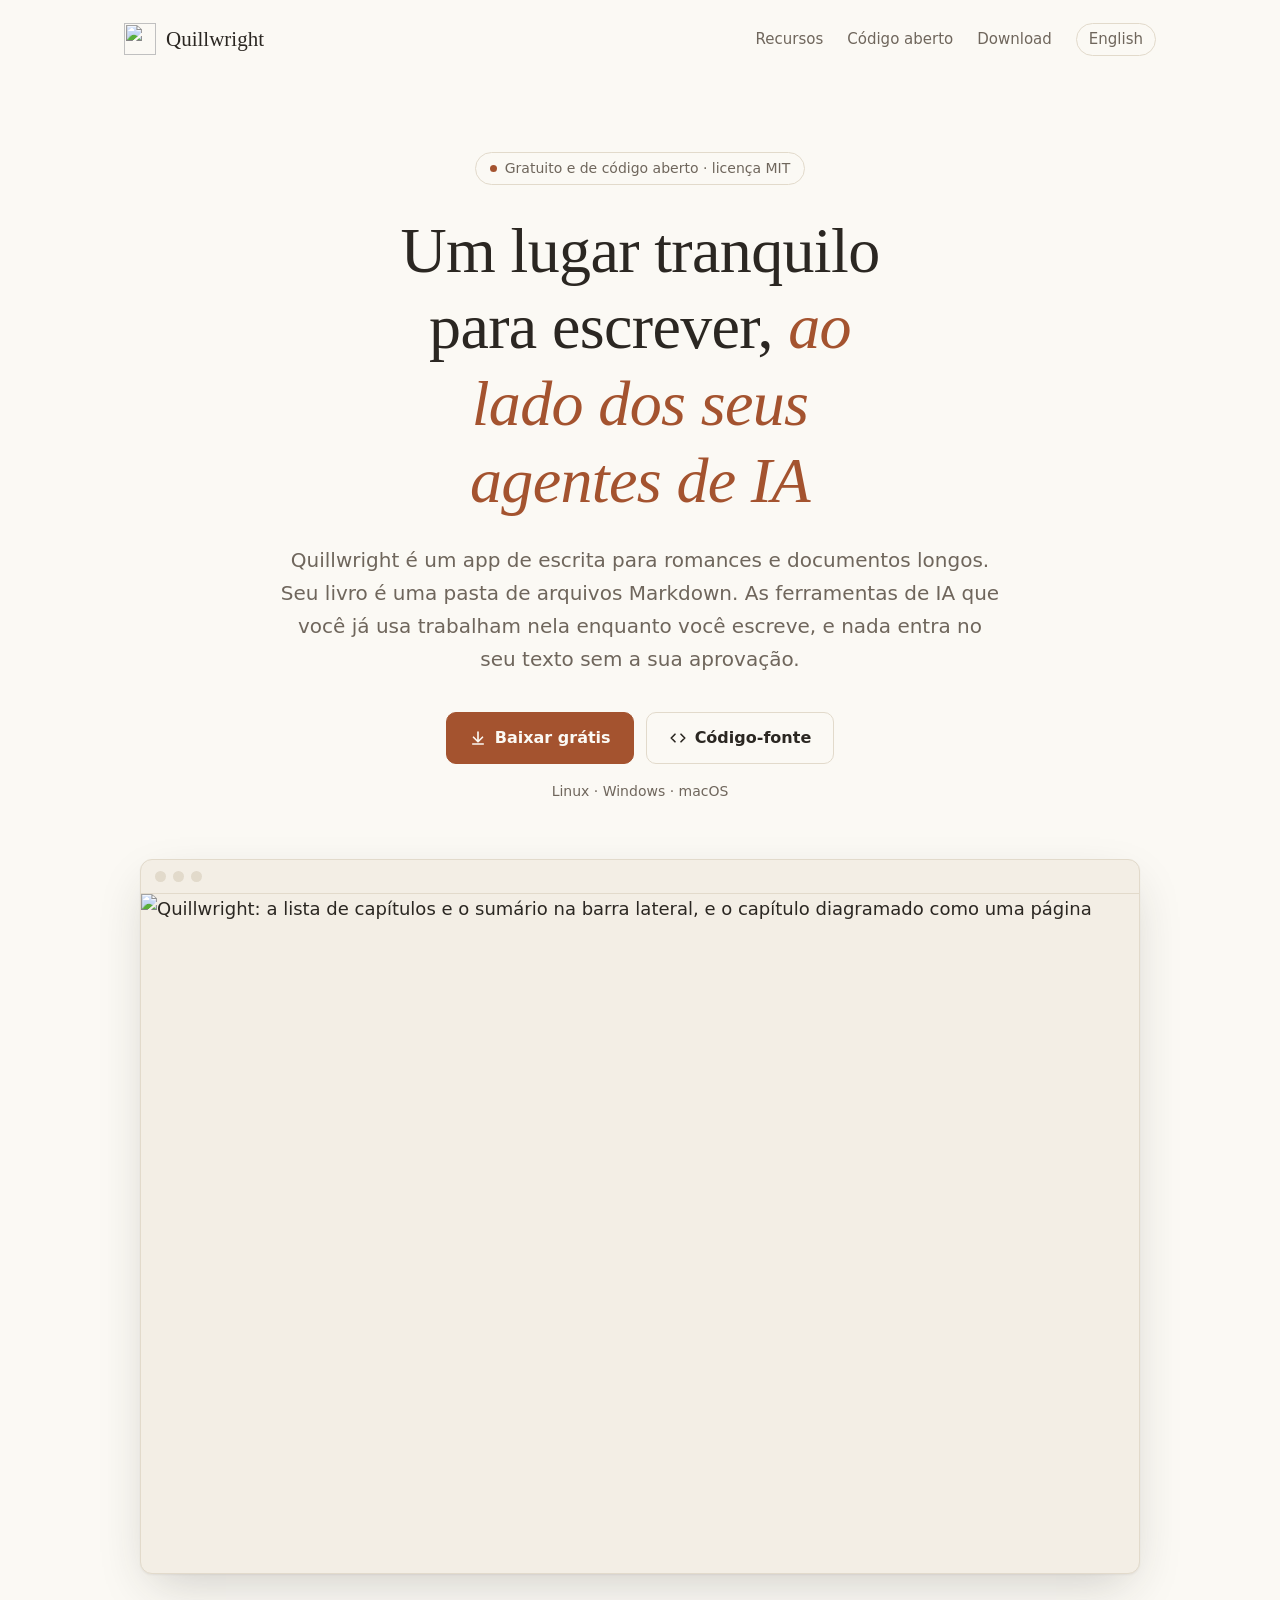
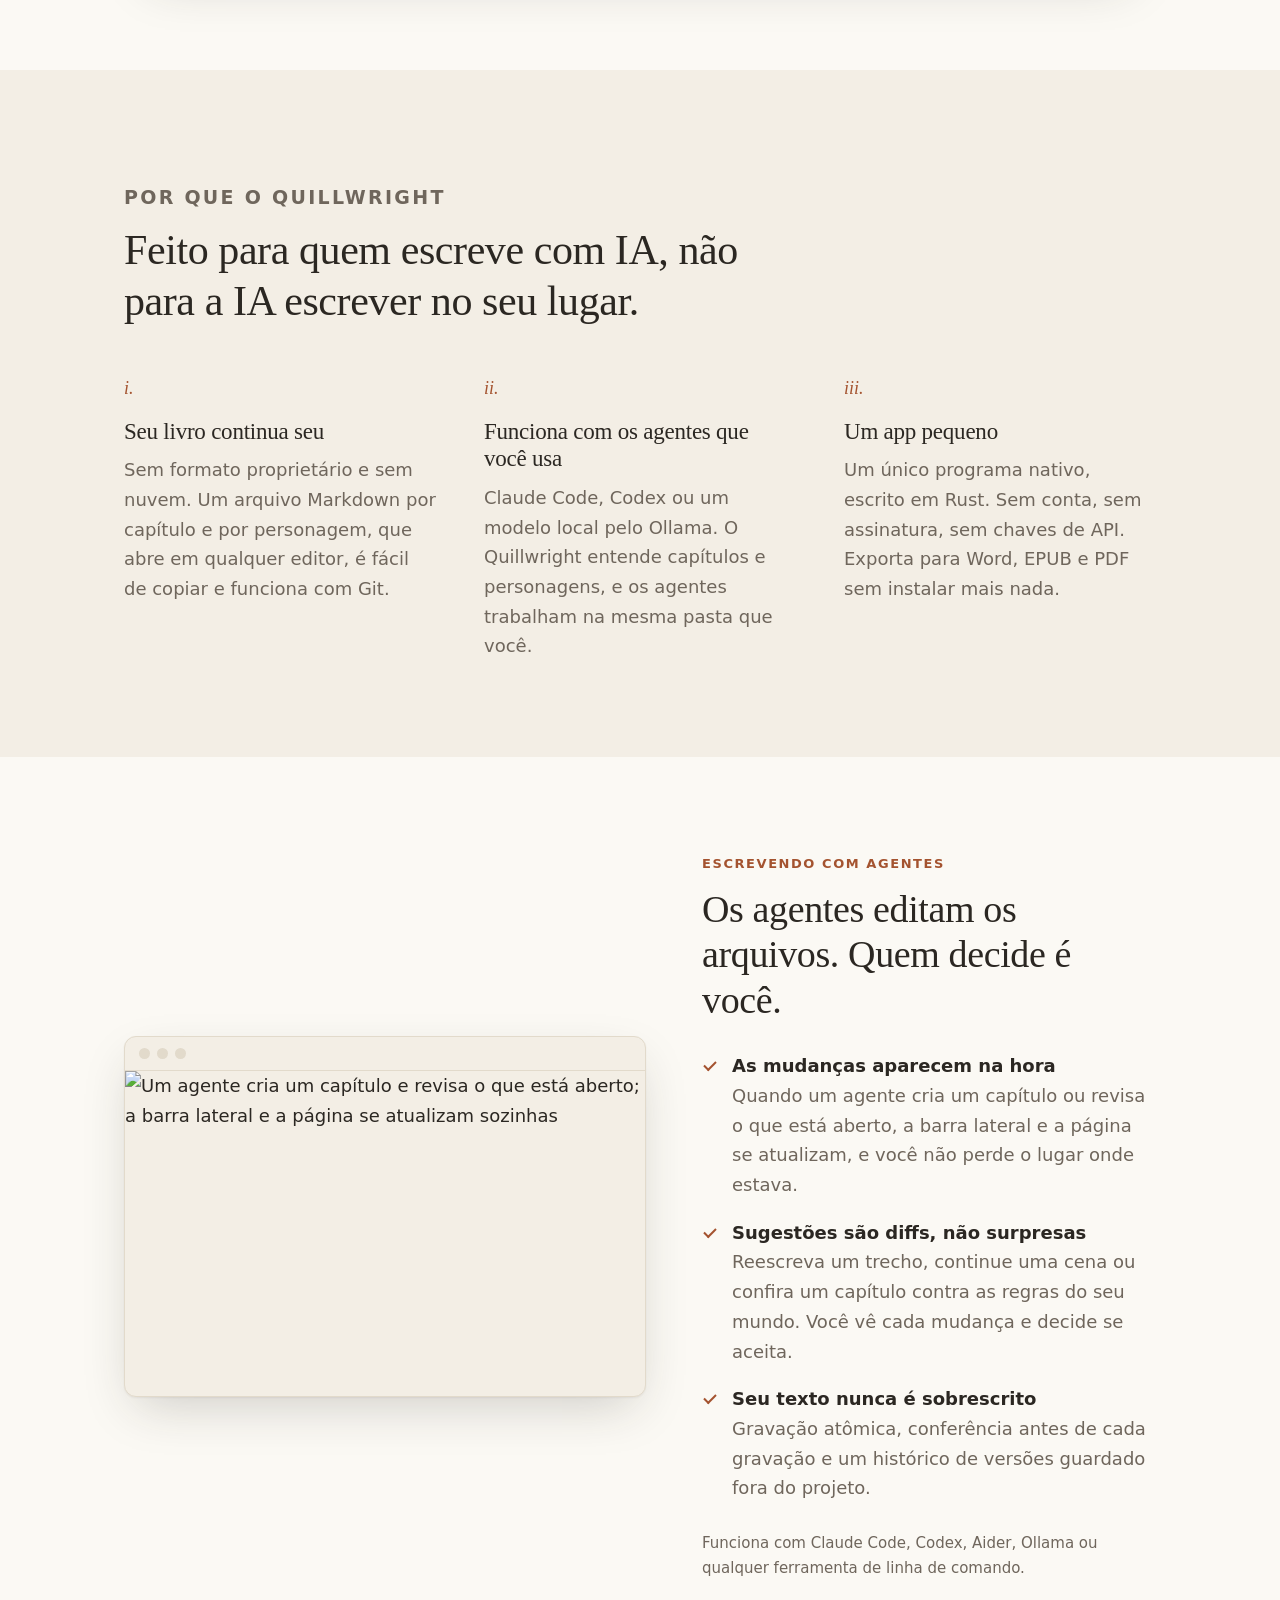
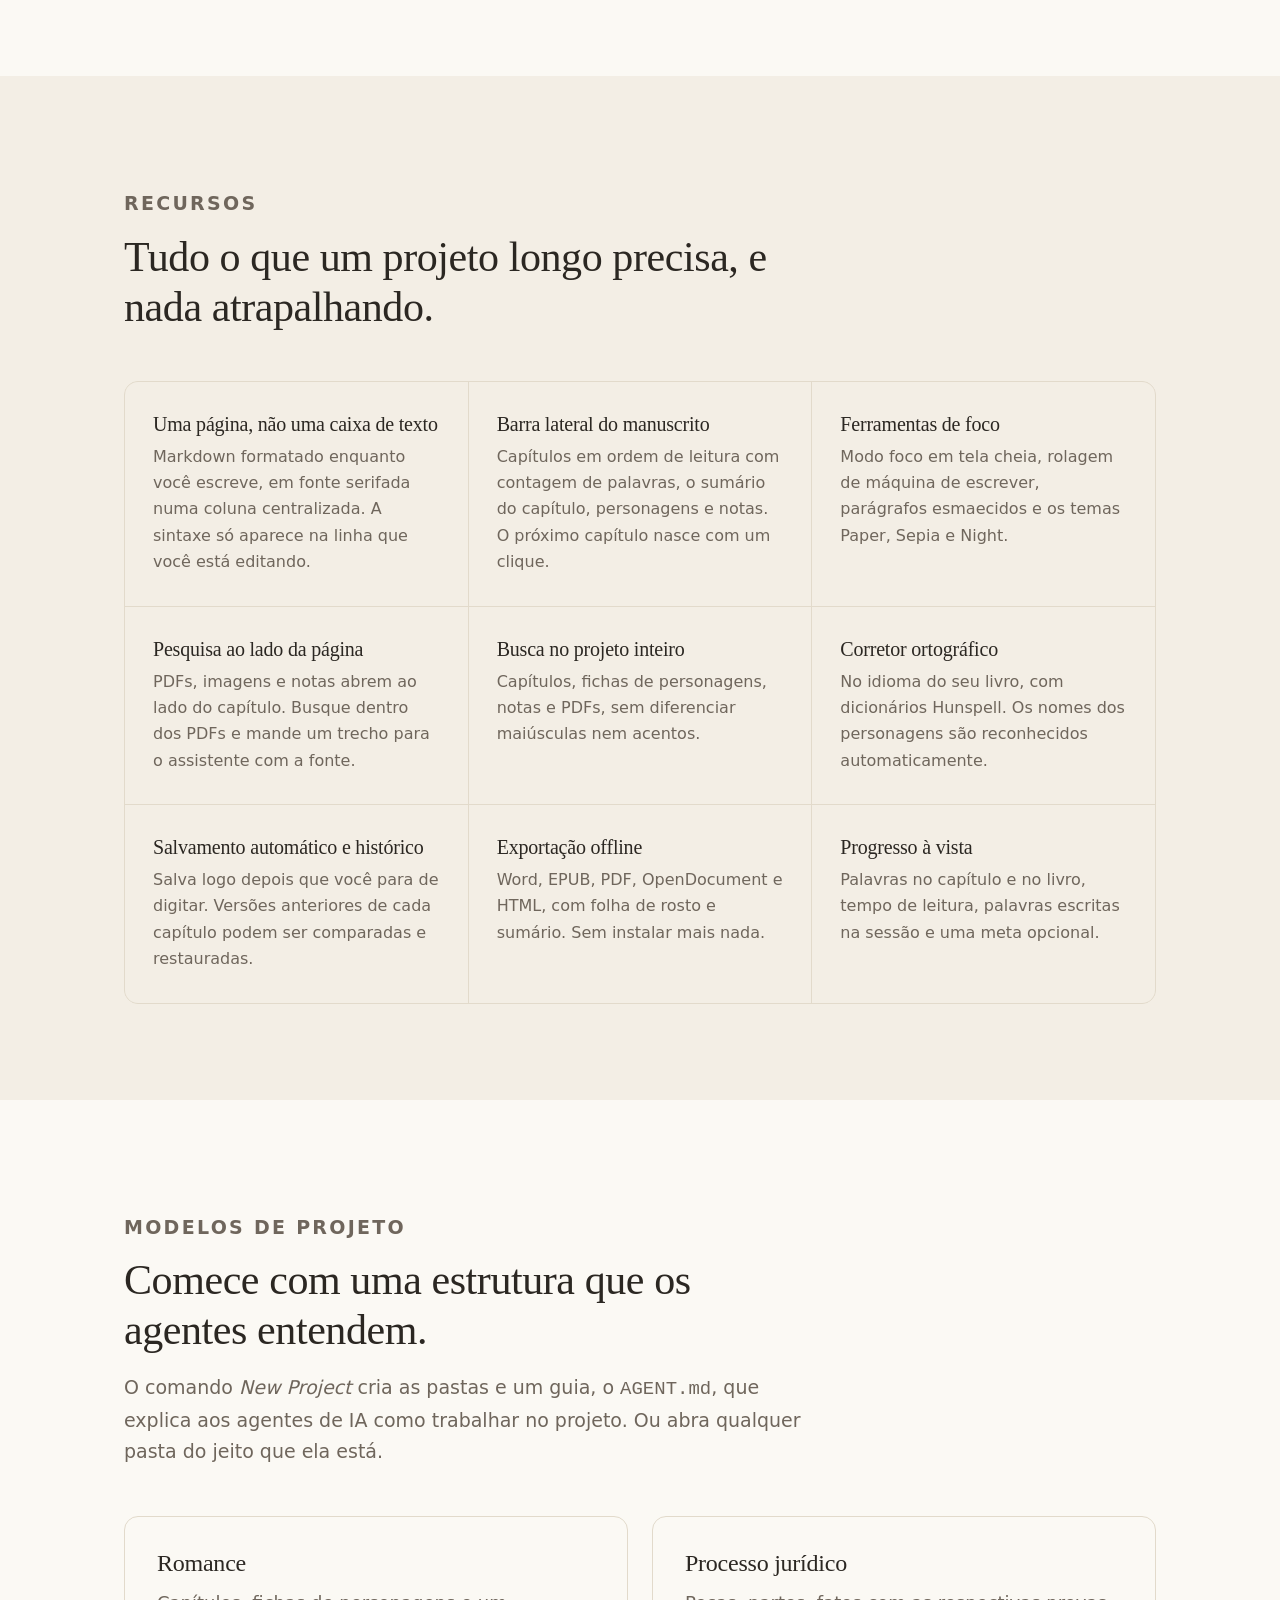
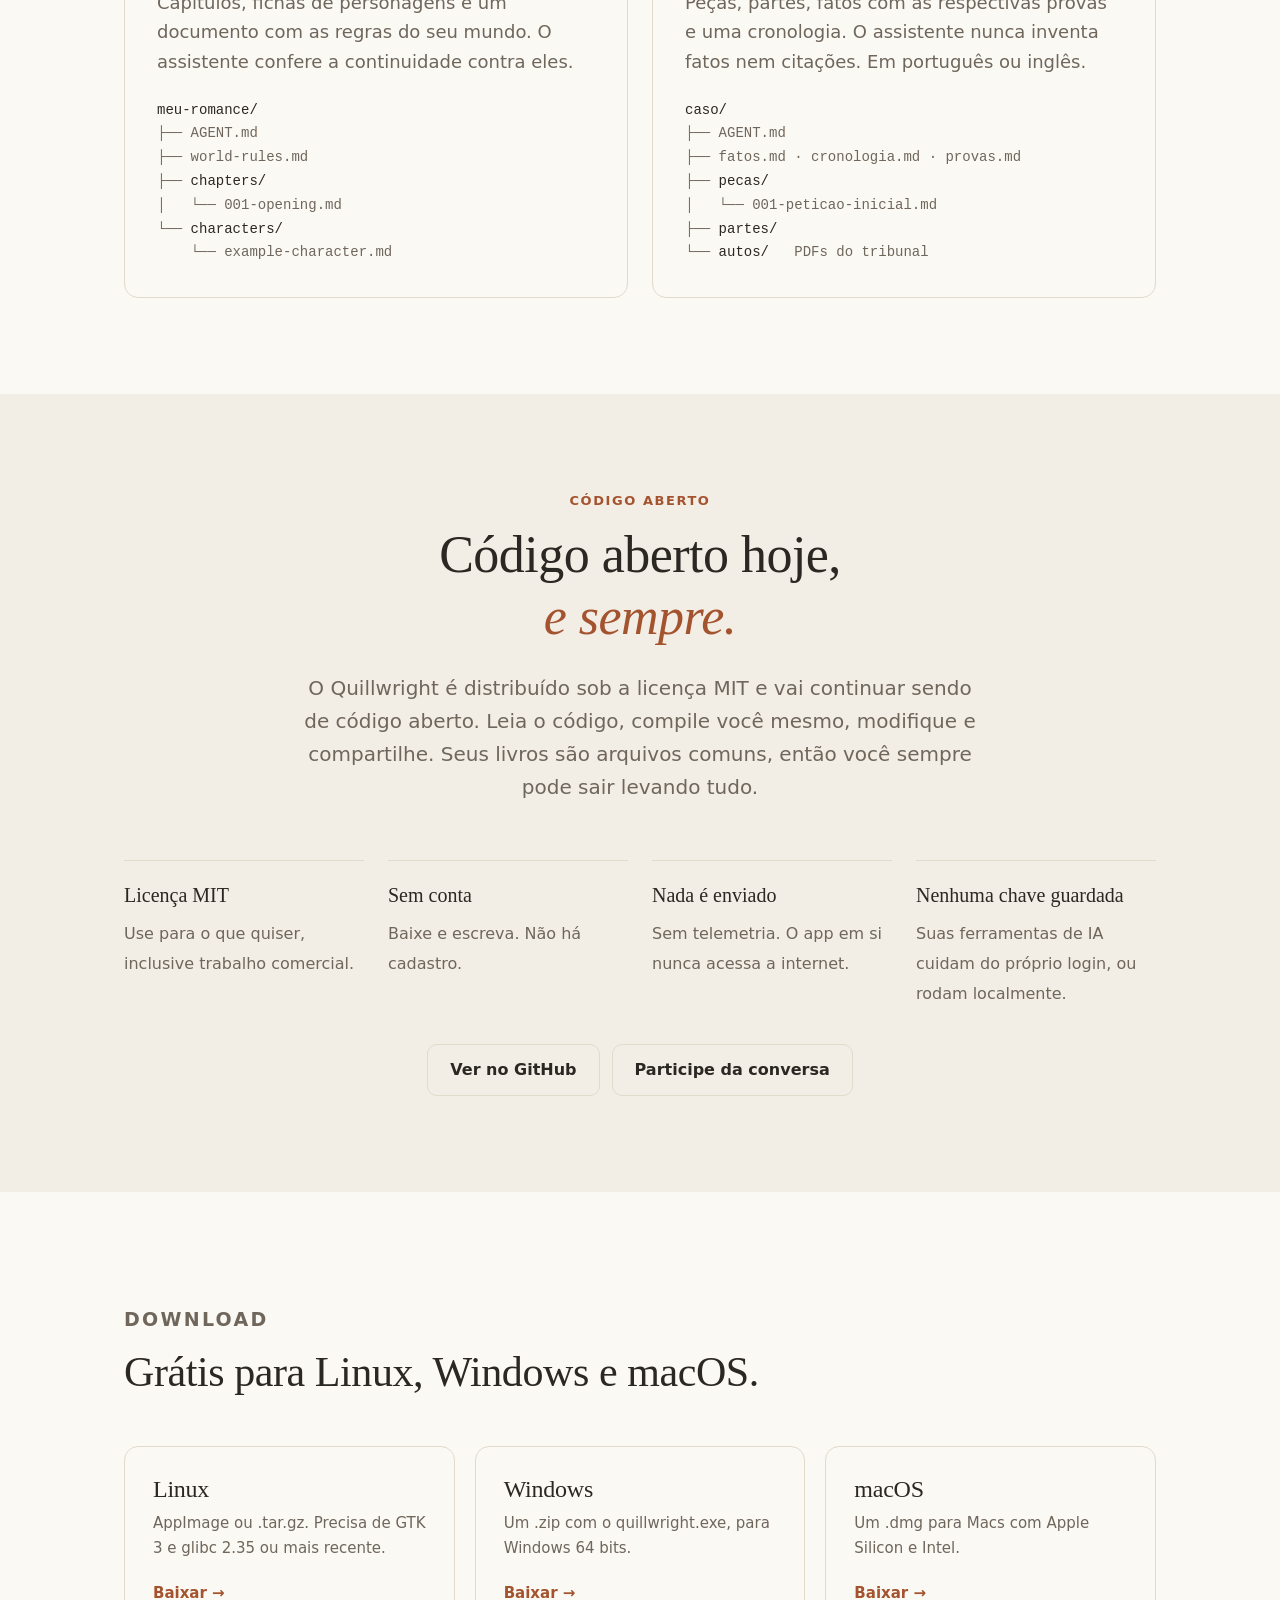
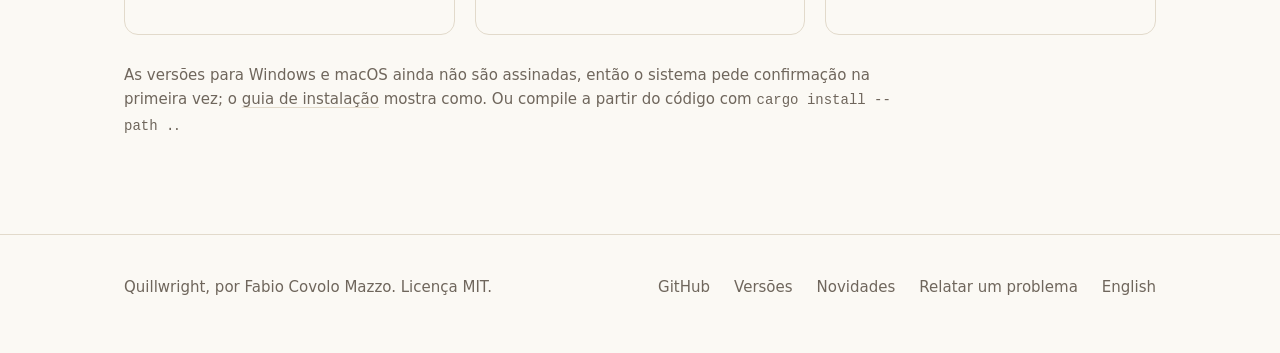
==== site/pt-br/index.html @ 4d9c9985 "Add a website in English and Portuguese, published with GitHub Pages Co-Authored-By: Claude Opus 5.5" ====
<!doctype html>
<html lang="pt-BR">
<head>
  <meta charset="utf-8">
  <meta name="viewport" content="width=device-width, initial-scale=1">
  <title>Quillwright · Escreva com agentes de IA, e cada palavra continua sua</title>
  <meta name="description" content="Quillwright é um app de escrita gratuito e de código aberto para romances e documentos longos. Seu livro é uma pasta de arquivos Markdown, e os agentes de IA que você já usa trabalham nela enquanto você escreve.">
  <link rel="canonical" href="https://fabiocmazzo.github.io/quillwright/pt-br/">
  <link rel="alternate" hreflang="en" href="https://fabiocmazzo.github.io/quillwright/">
  <link rel="alternate" hreflang="pt-BR" href="https://fabiocmazzo.github.io/quillwright/pt-br/">
  <link rel="alternate" hreflang="x-default" href="https://fabiocmazzo.github.io/quillwright/">
  <link rel="icon" href="../img/icon.svg" type="image/svg+xml">
  <link rel="apple-touch-icon" href="../img/icon.png">
  <meta name="theme-color" content="#fbf9f4" media="(prefers-color-scheme: light)">
  <meta name="theme-color" content="#16171b" media="(prefers-color-scheme: dark)">
  <meta property="og:type" content="website">
  <meta property="og:locale" content="pt_BR">
  <meta property="og:title" content="Quillwright">
  <meta property="og:description" content="Um app de escrita gratuito e de código aberto para romances e documentos longos, feito para trabalhar ao lado de agentes de IA.">
  <meta property="og:image" content="https://fabiocmazzo.github.io/quillwright/img/paper.png">
  <meta property="og:url" content="https://fabiocmazzo.github.io/quillwright/pt-br/">
  <meta name="twitter:card" content="summary_large_image">
  <link rel="preload" href="../fonts/Literata-Regular.ttf" as="font" type="font/ttf" crossorigin>
  <link rel="stylesheet" href="../style.css">
</head>
<body>
  <a class="skip" href="#main">Pular para o conteúdo</a>

  <header class="wrap top">
    <a class="brand" href="./"><img src="../img/icon.svg" alt="" width="32" height="32">Quillwright</a>
    <nav class="nav" aria-label="Principal">
      <a class="hide-sm" href="#recursos">Recursos</a>
      <a class="hide-sm" href="#codigo-aberto">Código aberto</a>
      <a class="hide-sm" href="#download">Download</a>
      <a class="lang" href="../" hreflang="en" lang="en">English</a>
    </nav>
  </header>

  <main id="main">
    <div class="wrap hero">
      <p class="eyebrow">Gratuito e de código aberto · licença MIT</p>
      <h1>Um lugar tranquilo para escrever, <em>ao lado dos seus agentes de&nbsp;IA</em></h1>
      <p class="lede">Quillwright é um app de escrita para romances e documentos longos. Seu livro é uma pasta de arquivos Markdown. As ferramentas de IA que você já usa trabalham nela enquanto você escreve, e nada entra no seu texto sem a sua aprovação.</p>
      <div class="actions">
        <a class="button primary" href="#download">
          <svg viewBox="0 0 24 24" fill="none" stroke="currentColor" stroke-width="2.2" stroke-linecap="round" stroke-linejoin="round" aria-hidden="true"><path d="M12 4v12M6 11l6 6 6-6M5 20h14"/></svg>
          Baixar grátis
        </a>
        <a class="button" href="https://github.com/fabiocmazzo/quillwright">
          <svg viewBox="0 0 24 24" fill="none" stroke="currentColor" stroke-width="2.2" stroke-linecap="round" stroke-linejoin="round" aria-hidden="true"><path d="M8 7l-5 5 5 5M16 7l5 5-5 5"/></svg>
          Código-fonte
        </a>
      </div>
      <p class="platforms">Linux · Windows · macOS</p>
    </div>

    <div class="wrap shot">
      <div class="window">
        <div class="bar" aria-hidden="true"><span></span><span></span><span></span></div>
        <picture>
          <source srcset="../img/night.png" media="(prefers-color-scheme: dark)">
          <img src="../img/paper.png" width="1000" height="680" alt="Quillwright: a lista de capítulos e o sumário na barra lateral, e o capítulo diagramado como uma página">
        </picture>
      </div>
    </div>

    <section class="tint">
      <div class="wrap">
        <div class="head">
          <p class="kicker">Por que o Quillwright</p>
          <h2>Feito para quem escreve com IA, não para a IA escrever no seu lugar.</h2>
        </div>
        <div class="reasons">
          <div>
            <span class="n">i.</span>
            <h3>Seu livro continua seu</h3>
            <p>Sem formato proprietário e sem nuvem. Um arquivo Markdown por capítulo e por personagem, que abre em qualquer editor, é fácil de copiar e funciona com Git.</p>
          </div>
          <div>
            <span class="n">ii.</span>
            <h3>Funciona com os agentes que você usa</h3>
            <p>Claude Code, Codex ou um modelo local pelo Ollama. O Quillwright entende capítulos e personagens, e os agentes trabalham na mesma pasta que você.</p>
          </div>
          <div>
            <span class="n">iii.</span>
            <h3>Um app pequeno</h3>
            <p>Um único programa nativo, escrito em Rust. Sem conta, sem assinatura, sem chaves de API. Exporta para Word, EPUB e PDF sem instalar mais nada.</p>
          </div>
        </div>
      </div>
    </section>

    <section>
      <div class="wrap split">
        <div class="window">
          <div class="bar" aria-hidden="true"><span></span><span></span><span></span></div>
          <img src="../img/agent-sync.gif" width="960" height="600" loading="lazy" alt="Um agente cria um capítulo e revisa o que está aberto; a barra lateral e a página se atualizam sozinhas">
        </div>
        <div>
          <p class="kicker">Escrevendo com agentes</p>
          <h2 style="font-size: clamp(28px, 3.6vw, 38px)">Os agentes editam os arquivos. Quem decide é você.</h2>
          <ul class="checks">
            <li><strong>As mudanças aparecem na hora</strong><span>Quando um agente cria um capítulo ou revisa o que está aberto, a barra lateral e a página se atualizam, e você não perde o lugar onde estava.</span></li>
            <li><strong>Sugestões são diffs, não surpresas</strong><span>Reescreva um trecho, continue uma cena ou confira um capítulo contra as regras do seu mundo. Você vê cada mudança e decide se aceita.</span></li>
            <li><strong>Seu texto nunca é sobrescrito</strong><span>Gravação atômica, conferência antes de cada gravação e um histórico de versões guardado fora do projeto.</span></li>
          </ul>
          <p class="agents">Funciona com Claude Code, Codex, Aider, Ollama ou qualquer ferramenta de linha de comando.</p>
        </div>
      </div>
    </section>

    <section class="tint" id="recursos">
      <div class="wrap">
        <div class="head">
          <p class="kicker">Recursos</p>
          <h2>Tudo o que um projeto longo precisa, e nada atrapalhando.</h2>
        </div>
        <div class="features">
          <div class="feature"><h3>Uma página, não uma caixa de texto</h3><p>Markdown formatado enquanto você escreve, em fonte serifada numa coluna centralizada. A sintaxe só aparece na linha que você está editando.</p></div>
          <div class="feature"><h3>Barra lateral do manuscrito</h3><p>Capítulos em ordem de leitura com contagem de palavras, o sumário do capítulo, personagens e notas. O próximo capítulo nasce com um clique.</p></div>
          <div class="feature"><h3>Ferramentas de foco</h3><p>Modo foco em tela cheia, rolagem de máquina de escrever, parágrafos esmaecidos e os temas Paper, Sepia e Night.</p></div>
          <div class="feature"><h3>Pesquisa ao lado da página</h3><p>PDFs, imagens e notas abrem ao lado do capítulo. Busque dentro dos PDFs e mande um trecho para o assistente com a fonte.</p></div>
          <div class="feature"><h3>Busca no projeto inteiro</h3><p>Capítulos, fichas de personagens, notas e PDFs, sem diferenciar maiúsculas nem acentos.</p></div>
          <div class="feature"><h3>Corretor ortográfico</h3><p>No idioma do seu livro, com dicionários Hunspell. Os nomes dos personagens são reconhecidos automaticamente.</p></div>
          <div class="feature"><h3>Salvamento automático e histórico</h3><p>Salva logo depois que você para de digitar. Versões anteriores de cada capítulo podem ser comparadas e restauradas.</p></div>
          <div class="feature"><h3>Exportação offline</h3><p>Word, EPUB, PDF, OpenDocument e HTML, com folha de rosto e sumário. Sem instalar mais nada.</p></div>
          <div class="feature"><h3>Progresso à vista</h3><p>Palavras no capítulo e no livro, tempo de leitura, palavras escritas na sessão e uma meta opcional.</p></div>
        </div>
      </div>
    </section>

    <section>
      <div class="wrap">
        <div class="head">
          <p class="kicker">Modelos de projeto</p>
          <h2>Comece com uma estrutura que os agentes entendem.</h2>
          <p>O comando <em>New Project</em> cria as pastas e um guia, o <code>AGENT.md</code>, que explica aos agentes de IA como trabalhar no projeto. Ou abra qualquer pasta do jeito que ela está.</p>
        </div>
        <div class="kinds">
          <div class="kind">
            <h3>Romance</h3>
            <p>Capítulos, fichas de personagens e um documento com as regras do seu mundo. O assistente confere a continuidade contra eles.</p>
            <div class="tree"><b>meu-romance/</b>
├── AGENT.md
├── world-rules.md
├── <b>chapters/</b>
│   └── 001-opening.md
└── <b>characters/</b>
    └── example-character.md</div>
          </div>
          <div class="kind">
            <h3>Processo jurídico</h3>
            <p>Peças, partes, fatos com as respectivas provas e uma cronologia. O assistente nunca inventa fatos nem citações. Em português ou inglês.</p>
            <div class="tree"><b>caso/</b>
├── AGENT.md
├── fatos.md · cronologia.md · provas.md
├── <b>pecas/</b>
│   └── 001-peticao-inicial.md
├── <b>partes/</b>
└── <b>autos/</b>   PDFs do tribunal</div>
          </div>
        </div>
      </div>
    </section>

    <section class="tint pledge" id="codigo-aberto">
      <div class="wrap">
        <p class="kicker">Código aberto</p>
        <h2>Código aberto hoje, <em>e sempre.</em></h2>
        <p class="lede">O Quillwright é distribuído sob a licença MIT e vai continuar sendo de código aberto. Leia o código, compile você mesmo, modifique e compartilhe. Seus livros são arquivos comuns, então você sempre pode sair levando tudo.</p>
        <div class="facts">
          <div><strong>Licença MIT</strong><span>Use para o que quiser, inclusive trabalho comercial.</span></div>
          <div><strong>Sem conta</strong><span>Baixe e escreva. Não há cadastro.</span></div>
          <div><strong>Nada é enviado</strong><span>Sem telemetria. O app em si nunca acessa a internet.</span></div>
          <div><strong>Nenhuma chave guardada</strong><span>Suas ferramentas de IA cuidam do próprio login, ou rodam localmente.</span></div>
        </div>
        <div class="actions">
          <a class="button" href="https://github.com/fabiocmazzo/quillwright">Ver no GitHub</a>
          <a class="button" href="https://github.com/fabiocmazzo/quillwright/discussions">Participe da conversa</a>
        </div>
      </div>
    </section>

    <section id="download">
      <div class="wrap">
        <div class="head">
          <p class="kicker">Download</p>
          <h2>Grátis para Linux, Windows e macOS.</h2>
        </div>
        <div class="downloads">
          <a class="os" href="https://github.com/fabiocmazzo/quillwright/releases/latest">
            <h3>Linux</h3>
            <span>AppImage ou .tar.gz. Precisa de GTK 3 e glibc 2.35 ou mais recente.</span>
            <span class="go">Baixar →</span>
          </a>
          <a class="os" href="https://github.com/fabiocmazzo/quillwright/releases/latest">
            <h3>Windows</h3>
            <span>Um .zip com o quillwright.exe, para Windows 64 bits.</span>
            <span class="go">Baixar →</span>
          </a>
          <a class="os" href="https://github.com/fabiocmazzo/quillwright/releases/latest">
            <h3>macOS</h3>
            <span>Um .dmg para Macs com Apple Silicon e Intel.</span>
            <span class="go">Baixar →</span>
          </a>
        </div>
        <p class="note">As versões para Windows e macOS ainda não são assinadas, então o sistema pede confirmação na primeira vez; o <a href="https://github.com/fabiocmazzo/quillwright#installation">guia de instalação</a> mostra como. Ou compile a partir do código com <code>cargo install --path .</code>.</p>
      </div>
    </section>
  </main>

  <footer>
    <div class="wrap">
      <p>Quillwright, por Fabio Covolo Mazzo. Licença MIT.</p>
      <nav aria-label="Rodapé">
        <a href="https://github.com/fabiocmazzo/quillwright">GitHub</a>
        <a href="https://github.com/fabiocmazzo/quillwright/releases">Versões</a>
        <a href="https://github.com/fabiocmazzo/quillwright/blob/main/CHANGELOG.md">Novidades</a>
        <a href="https://github.com/fabiocmazzo/quillwright/issues">Relatar um problema</a>
        <a href="../" hreflang="en" lang="en">English</a>
      </nav>
    </div>
  </footer>
</body>
</html>
---- site/style.css ----
/* Quillwright website. Colors follow the app's Paper and Night themes (src/theme.rs). */

@font-face {
  font-family: "Literata";
  src: url("fonts/Literata-Regular.ttf") format("truetype");
  font-weight: 400;
  font-style: normal;
  font-display: swap;
}
@font-face {
  font-family: "Literata";
  src: url("fonts/Literata-Italic.ttf") format("truetype");
  font-weight: 400;
  font-style: italic;
  font-display: swap;
}
@font-face {
  font-family: "Atkinson Hyperlegible";
  src: url("fonts/AtkinsonHyperlegible-Regular.ttf") format("truetype");
  font-weight: 400;
  font-display: swap;
}
@font-face {
  font-family: "Atkinson Hyperlegible";
  src: url("fonts/AtkinsonHyperlegible-Bold.ttf") format("truetype");
  font-weight: 700;
  font-display: swap;
}

:root {
  --page: #fbf9f4;
  --desk: #f3eee5;
  --text: #2b2722;
  --muted: #6f665c;
  --accent: #a4532f;
  --accent-ink: #fbf9f4;
  --rule: #e2dacb;
  --shadow: 0 1px 2px rgba(43, 39, 34, 0.06), 0 18px 48px -12px rgba(43, 39, 34, 0.22);
  --serif: "Literata", Georgia, "Times New Roman", serif;
  --sans: "Atkinson Hyperlegible", system-ui, -apple-system, "Segoe UI", sans-serif;
  --wide: 1080px;
  --narrow: 680px;
  color-scheme: light dark;
}

@media (prefers-color-scheme: dark) {
  :root {
    --page: #16171b;
    --desk: #1f2026;
    --text: #dcd7ce;
    --muted: #9a948a;
    --accent: #d9a066;
    --accent-ink: #16171b;
    --rule: #2e3038;
    --shadow: 0 1px 2px rgba(0, 0, 0, 0.3), 0 18px 48px -12px rgba(0, 0, 0, 0.6);
  }
}

*,
*::before,
*::after {
  box-sizing: border-box;
}

html {
  -webkit-text-size-adjust: 100%;
  scroll-behavior: smooth;
}

body {
  margin: 0;
  background: var(--page);
  color: var(--text);
  font: 18px/1.65 var(--sans);
  -webkit-font-smoothing: antialiased;
}

img {
  display: block;
  max-width: 100%;
  height: auto;
}

a {
  color: inherit;
  text-decoration-color: var(--rule);
  text-underline-offset: 3px;
}
a:hover {
  color: var(--accent);
  text-decoration-color: currentColor;
}

:focus-visible {
  outline: 2px solid var(--accent);
  outline-offset: 3px;
  border-radius: 4px;
}

h1,
h2,
h3 {
  font-family: var(--serif);
  font-weight: 400;
  line-height: 1.2;
  letter-spacing: -0.01em;
  margin: 0;
}

p {
  margin: 0;
}

.wrap {
  width: 100%;
  max-width: var(--wide);
  margin: 0 auto;
  padding: 0 24px;
}

.skip {
  position: absolute;
  left: -9999px;
}
.skip:focus {
  left: 16px;
  top: 16px;
  background: var(--page);
  padding: 8px 12px;
  z-index: 10;
}

/* Header */

.top {
  display: flex;
  align-items: center;
  justify-content: space-between;
  gap: 16px;
  padding-top: 22px;
  padding-bottom: 22px;
}

.brand {
  display: flex;
  align-items: center;
  gap: 10px;
  font-family: var(--serif);
  font-size: 21px;
  text-decoration: none;
}
.brand img {
  width: 32px;
  height: 32px;
}

.nav {
  display: flex;
  align-items: center;
  gap: 24px;
  font-size: 15px;
}
.nav a {
  text-decoration: none;
  color: var(--muted);
}
.nav a:hover {
  color: var(--accent);
}
.nav .lang {
  border: 1px solid var(--rule);
  border-radius: 999px;
  padding: 3px 12px;
}

/* Hero */

.hero {
  padding-top: 72px;
  padding-bottom: 56px;
  text-align: center;
}

.eyebrow {
  display: inline-flex;
  align-items: center;
  gap: 8px;
  font-size: 14px;
  color: var(--muted);
  border: 1px solid var(--rule);
  border-radius: 999px;
  padding: 4px 14px;
  margin-bottom: 28px;
}
.eyebrow::before {
  content: "";
  width: 7px;
  height: 7px;
  border-radius: 50%;
  background: var(--accent);
}

.hero h1 {
  font-size: clamp(38px, 6.4vw, 64px);
  max-width: 15ch;
  margin: 0 auto;
}
.hero h1 em {
  color: var(--accent);
}

.lede {
  max-width: 36em;
  margin: 24px auto 0;
  font-size: 20px;
  color: var(--muted);
}

.actions {
  display: flex;
  flex-wrap: wrap;
  justify-content: center;
  gap: 12px;
  margin-top: 36px;
}

.button {
  display: inline-flex;
  align-items: center;
  gap: 8px;
  padding: 12px 22px;
  border-radius: 10px;
  border: 1px solid var(--rule);
  font-weight: 700;
  font-size: 16px;
  text-decoration: none;
  transition: transform 0.15s ease, background 0.15s ease;
}
.button:hover {
  transform: translateY(-1px);
  color: inherit;
}
.button.primary {
  background: var(--accent);
  border-color: var(--accent);
  color: var(--accent-ink);
}
.button.primary:hover {
  color: var(--accent-ink);
}
.button svg {
  width: 18px;
  height: 18px;
}

.platforms {
  margin-top: 16px;
  font-size: 14px;
  color: var(--muted);
}

/* Screenshot in a window frame */

.shot {
  padding-bottom: 96px;
}

.window {
  max-width: 1000px;
  margin: 0 auto;
  border-radius: 12px;
  overflow: hidden;
  border: 1px solid var(--rule);
  box-shadow: var(--shadow);
  background: var(--desk);
}
.window .bar {
  display: flex;
  gap: 7px;
  padding: 11px 14px;
  border-bottom: 1px solid var(--rule);
}
.window .bar span {
  width: 11px;
  height: 11px;
  border-radius: 50%;
  background: var(--rule);
}

/* Sections */

section {
  padding: 96px 0;
}
section.tint {
  background: var(--desk);
}

.head {
  max-width: var(--narrow);
  margin-bottom: 48px;
}
.head.center {
  margin-left: auto;
  margin-right: auto;
  text-align: center;
}
.kicker {
  font-size: 13px;
  font-weight: 700;
  letter-spacing: 0.12em;
  text-transform: uppercase;
  color: var(--accent);
  margin-bottom: 12px;
}
.head h2 {
  font-size: clamp(30px, 4.2vw, 42px);
}
.head p {
  margin-top: 16px;
  color: var(--muted);
  font-size: 19px;
}

/* Three reasons */

.reasons {
  display: grid;
  grid-template-columns: repeat(3, 1fr);
  gap: 48px;
}
.reasons h3 {
  font-size: 23px;
  margin-bottom: 10px;
}
.reasons p {
  color: var(--muted);
}
.reasons .n {
  font-family: var(--serif);
  font-style: italic;
  color: var(--accent);
  font-size: 18px;
  display: block;
  margin-bottom: 14px;
}

/* Agents */

.split {
  display: grid;
  grid-template-columns: 1.15fr 1fr;
  gap: 56px;
  align-items: center;
}
.split .window {
  margin: 0;
}

.checks {
  list-style: none;
  padding: 0;
  margin: 28px 0 0;
  display: grid;
  gap: 18px;
}
.checks li {
  padding-left: 30px;
  position: relative;
}
.checks li::before {
  content: "";
  position: absolute;
  left: 2px;
  top: 0.55em;
  width: 12px;
  height: 7px;
  border-left: 2px solid var(--accent);
  border-bottom: 2px solid var(--accent);
  transform: rotate(-45deg);
}
.checks strong {
  display: block;
}
.checks span {
  color: var(--muted);
}

.agents {
  margin-top: 28px;
  font-size: 15px;
  color: var(--muted);
}

/* Feature grid */

.features {
  display: grid;
  grid-template-columns: repeat(3, 1fr);
  gap: 1px;
  background: var(--rule);
  border: 1px solid var(--rule);
  border-radius: 14px;
  overflow: hidden;
}
.feature {
  background: var(--page);
  padding: 30px 28px;
}
section.tint .feature {
  background: var(--desk);
}
.feature h3 {
  font-size: 20px;
  margin-bottom: 8px;
}
.feature p {
  color: var(--muted);
  font-size: 16px;
}

/* Project kinds */

.kinds {
  display: grid;
  grid-template-columns: repeat(2, minmax(0, 1fr));
  gap: 24px;
}
.kind {
  min-width: 0;
  border: 1px solid var(--rule);
  border-radius: 14px;
  padding: 32px;
  background: var(--page);
}
.kind h3 {
  font-size: 24px;
  margin-bottom: 10px;
}
.kind p {
  color: var(--muted);
}
.tree {
  margin-top: 22px;
  font: 14px/1.7 ui-monospace, "SF Mono", "Cascadia Mono", Menlo, Consolas, monospace;
  color: var(--muted);
  white-space: pre;
  overflow-x: auto;
}
.tree b {
  color: var(--text);
  font-weight: 400;
}

/* Open source */

.pledge {
  text-align: center;
}
.pledge h2 {
  font-size: clamp(34px, 5vw, 52px);
  max-width: 16ch;
  margin: 0 auto;
}
.pledge h2 em {
  color: var(--accent);
}
.pledge .lede {
  max-width: 34em;
}
.facts {
  display: grid;
  grid-template-columns: repeat(4, 1fr);
  gap: 24px;
  margin-top: 56px;
  text-align: left;
}
.facts div {
  border-top: 1px solid var(--rule);
  padding-top: 18px;
}
.facts strong {
  display: block;
  font-family: var(--serif);
  font-weight: 400;
  font-size: 20px;
  margin-bottom: 6px;
}
.facts span {
  color: var(--muted);
  font-size: 16px;
}

/* Download */

.downloads {
  display: grid;
  grid-template-columns: repeat(3, 1fr);
  gap: 20px;
}
.os {
  display: flex;
  flex-direction: column;
  gap: 8px;
  border: 1px solid var(--rule);
  border-radius: 14px;
  padding: 28px;
  background: var(--page);
  text-decoration: none;
  transition: border-color 0.15s ease, transform 0.15s ease;
}
.os:hover {
  border-color: var(--accent);
  transform: translateY(-2px);
  color: inherit;
}
.os h3 {
  font-size: 24px;
}
.os span {
  color: var(--muted);
  font-size: 15px;
}
.os .go {
  margin-top: auto;
  padding-top: 12px;
  color: var(--accent);
  font-weight: 700;
  font-size: 15px;
}
.note {
  margin-top: 28px;
  color: var(--muted);
  font-size: 15px;
  max-width: 52em;
}
.note code {
  font-size: 14px;
}

/* Footer */

footer {
  border-top: 1px solid var(--rule);
  padding: 40px 0 56px;
  font-size: 15px;
  color: var(--muted);
}
footer .wrap {
  display: flex;
  flex-wrap: wrap;
  justify-content: space-between;
  gap: 16px 32px;
}
footer nav {
  display: flex;
  flex-wrap: wrap;
  gap: 8px 24px;
}
footer a {
  text-decoration: none;
}

/* Small screens */

@media (max-width: 900px) {
  .reasons,
  .features,
  .downloads {
    grid-template-columns: 1fr 1fr;
  }
  .split {
    grid-template-columns: 1fr;
    gap: 40px;
  }
  .facts {
    grid-template-columns: 1fr 1fr;
  }
}

@media (max-width: 640px) {
  body {
    font-size: 17px;
  }
  .wrap {
    padding: 0 16px;
  }
  .nav .hide-sm {
    display: none;
  }
  .hero {
    padding-top: 40px;
  }
  .lede {
    font-size: 18px;
  }
  section {
    padding: 64px 0;
  }
  .shot {
    padding-bottom: 64px;
  }
  .reasons,
  .features,
  .downloads,
  .kinds,
  .facts {
    grid-template-columns: minmax(0, 1fr);
  }
  .reasons {
    gap: 32px;
  }
  .kind,
  .os {
    padding: 24px;
  }
}

@media (prefers-reduced-motion: reduce) {
  html {
    scroll-behavior: auto;
  }
  .button,
  .os {
    transition: none;
  }
}
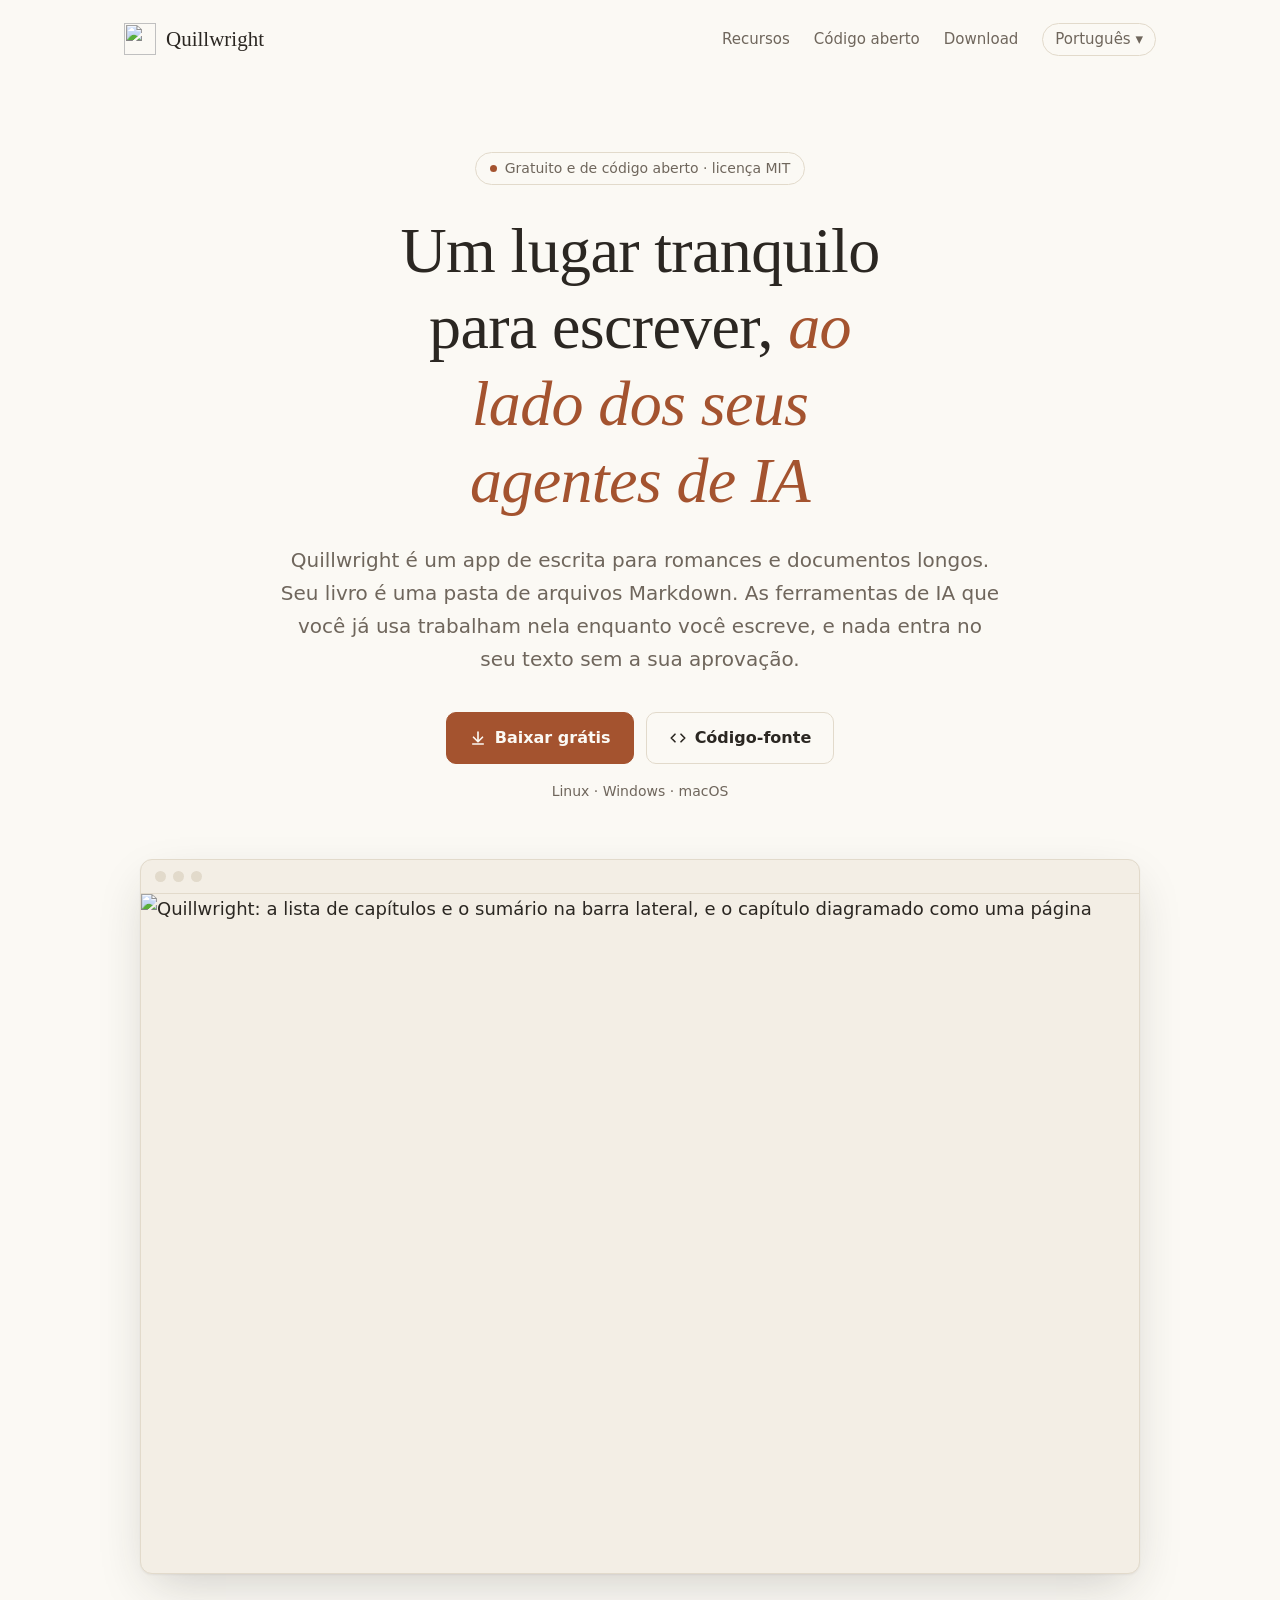
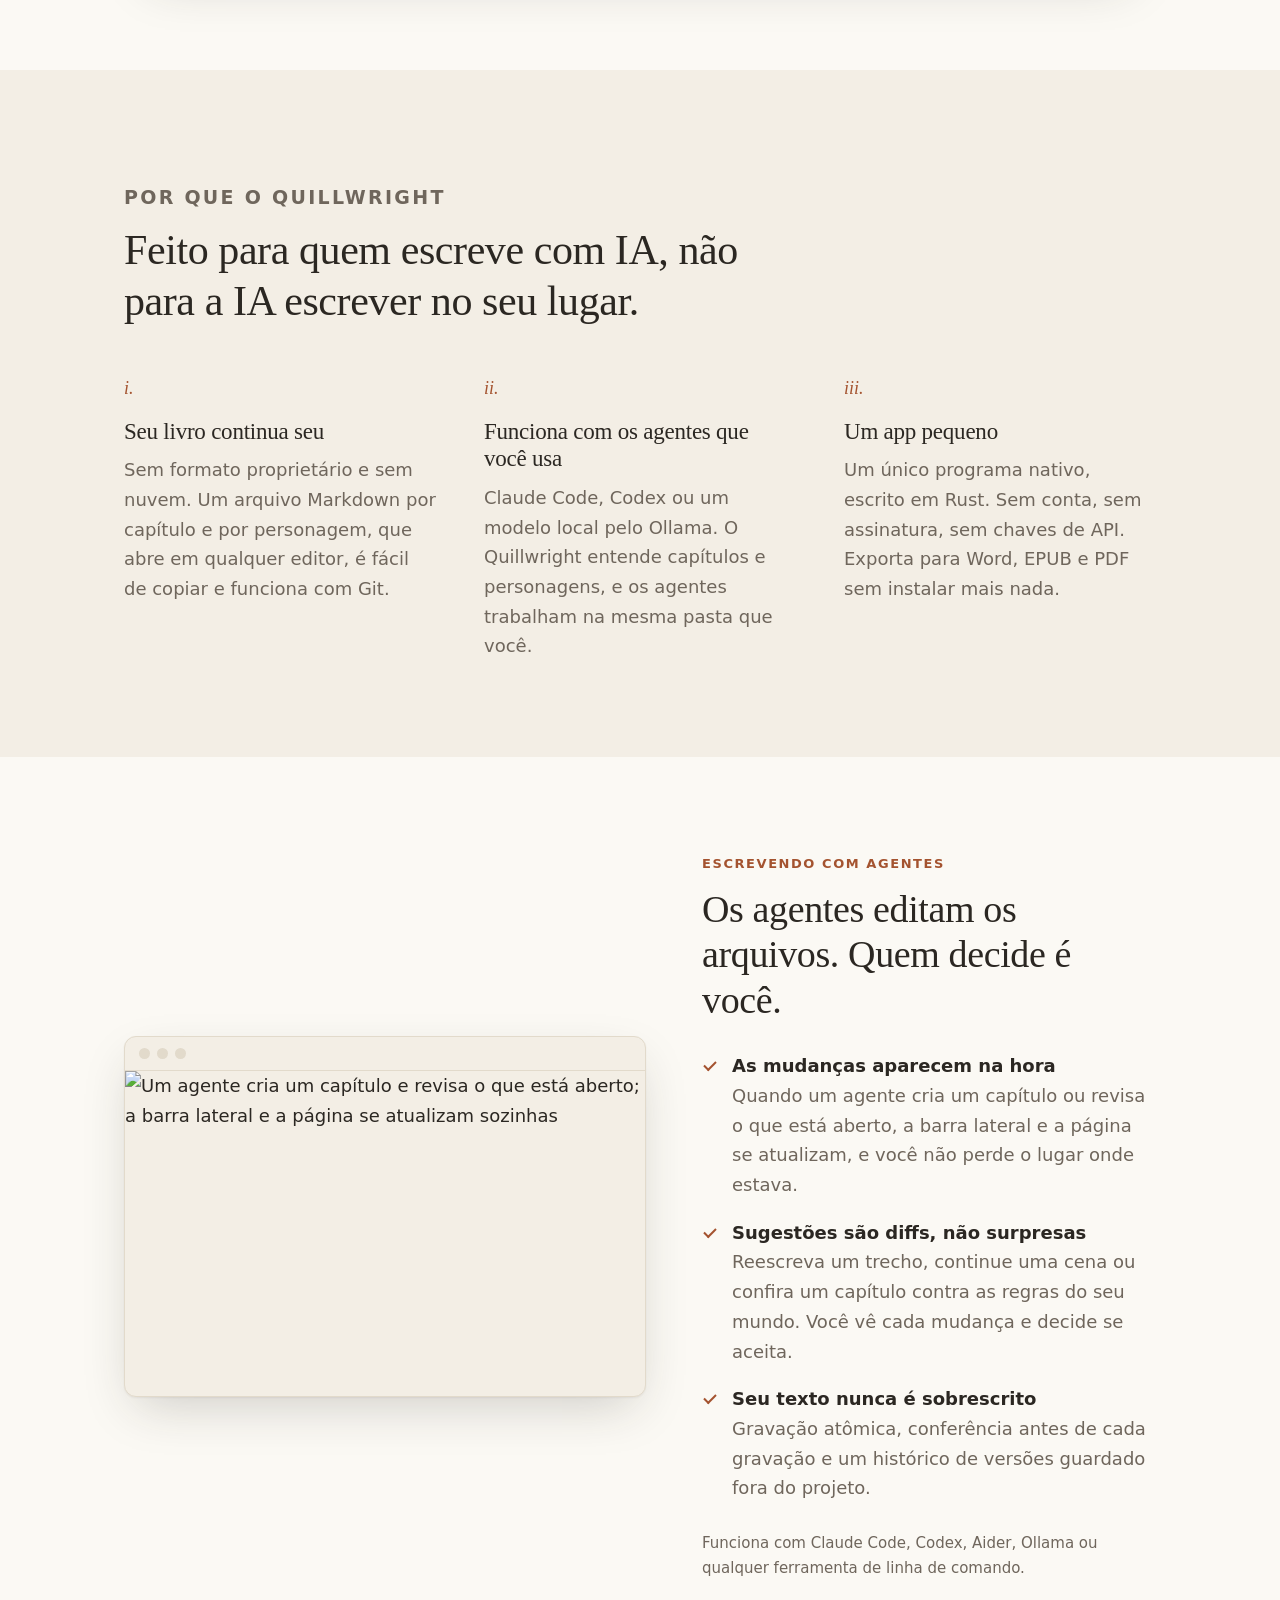
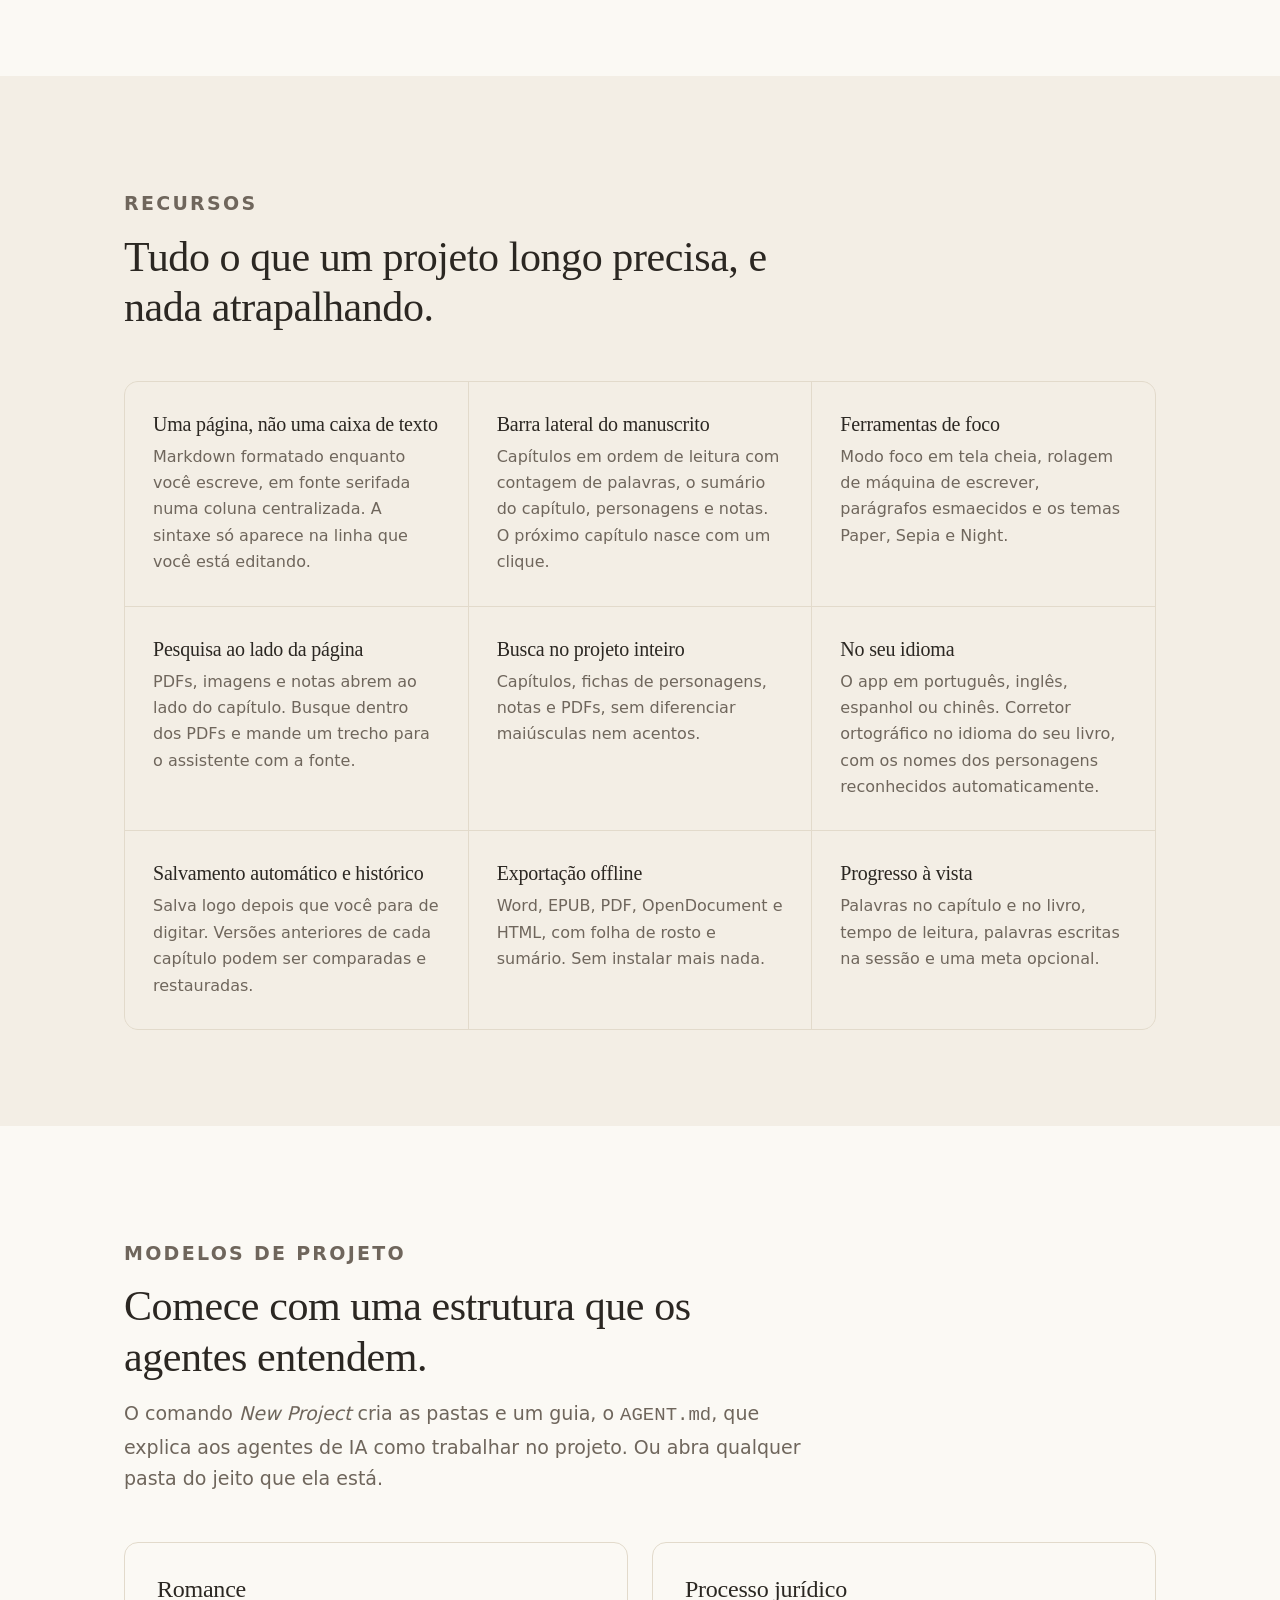
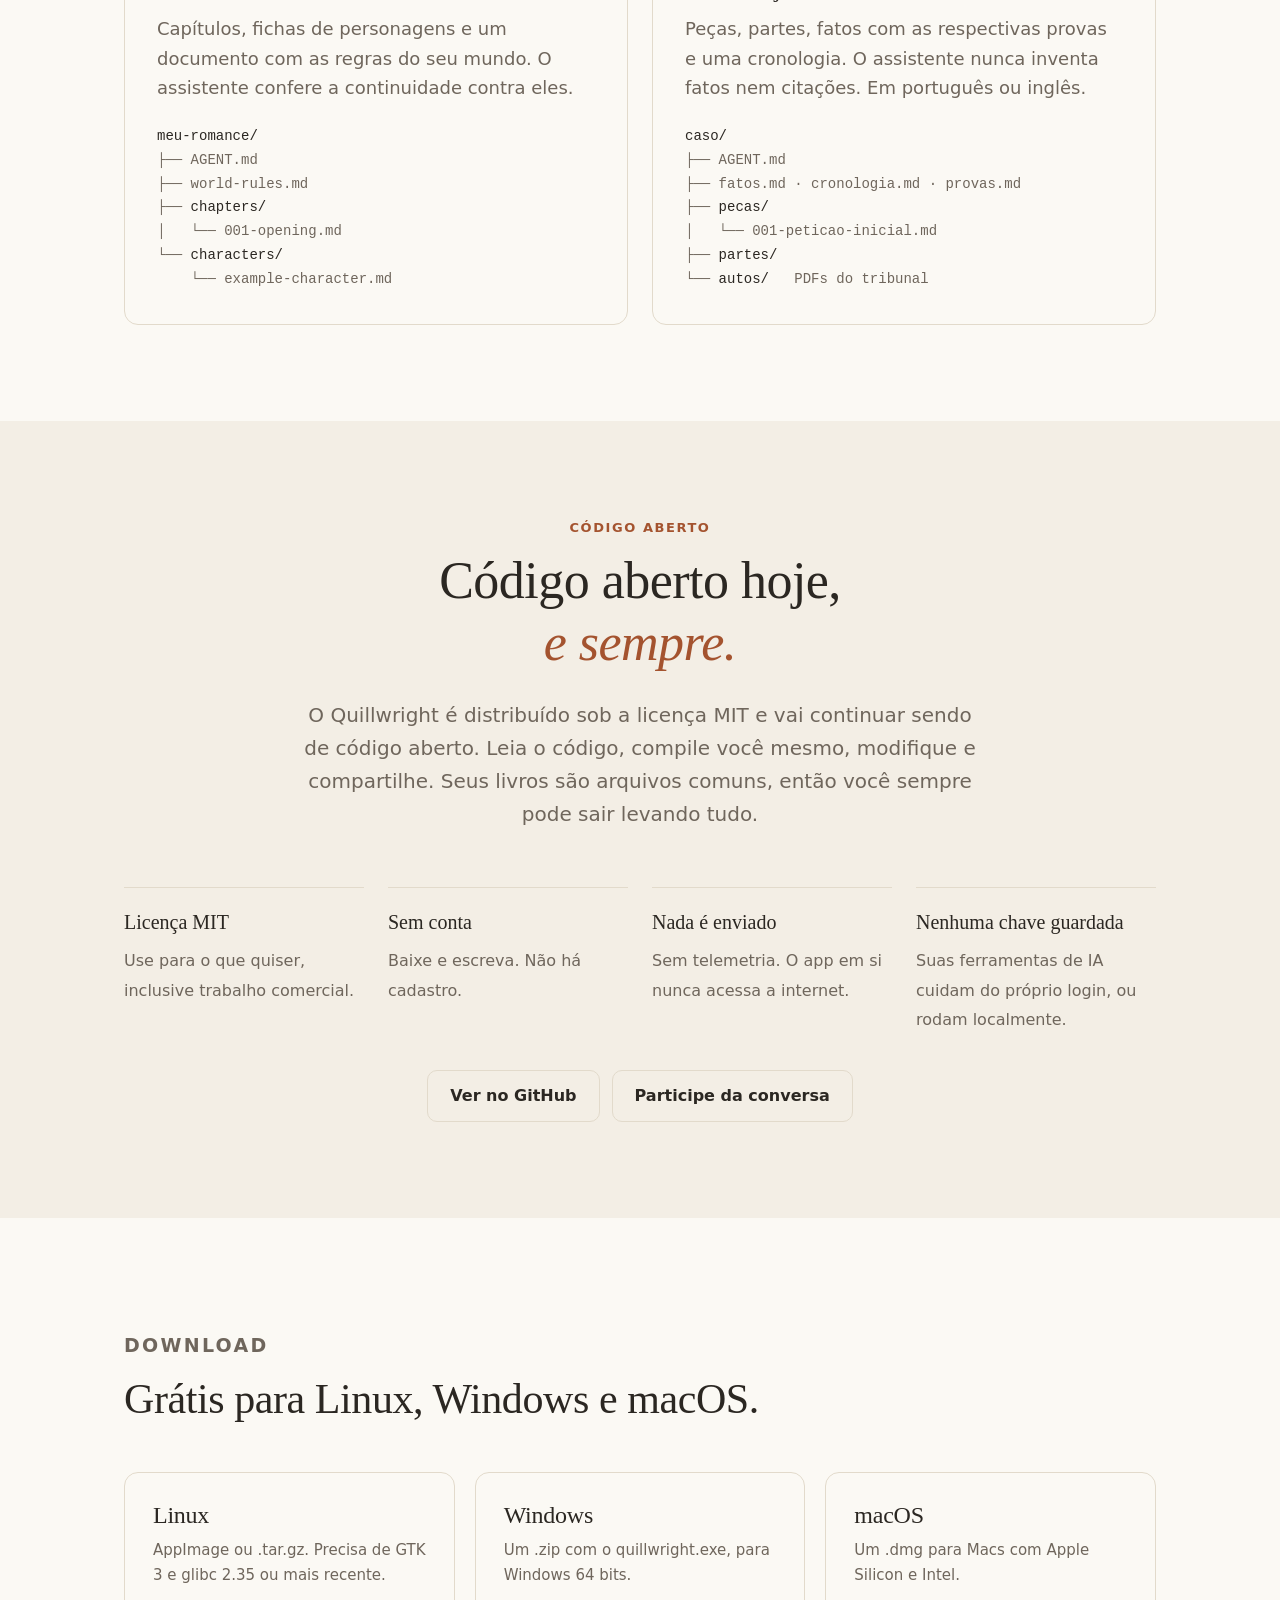
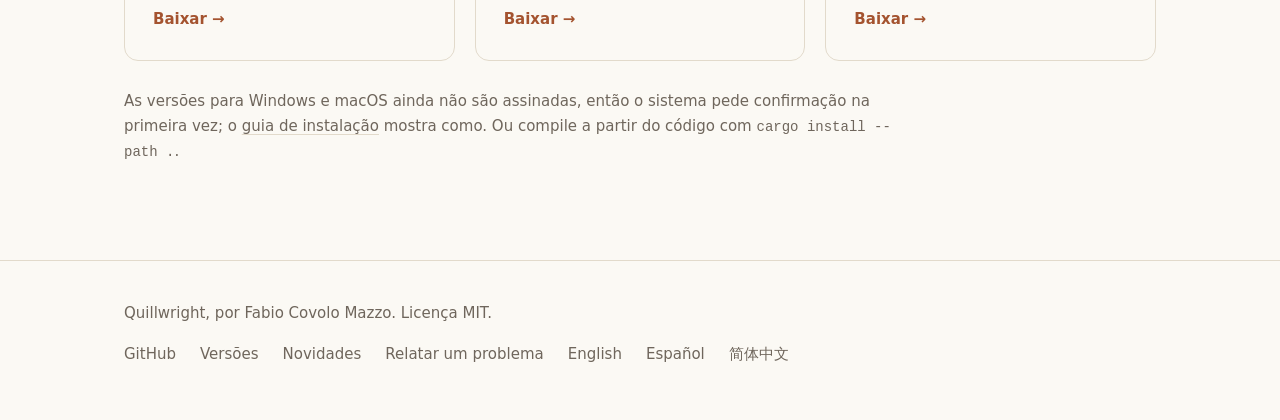
==== commit 3960f260: "Website: add Spanish and Chinese pages A language menu in the nav lists the four languages, the foot" ====
--- a/site/pt-br/index.html
+++ b/site/pt-br/index.html
@@ -8,6 +8,8 @@
   <link rel="canonical" href="https://fabiocmazzo.github.io/quillwright/pt-br/">
   <link rel="alternate" hreflang="en" href="https://fabiocmazzo.github.io/quillwright/">
   <link rel="alternate" hreflang="pt-BR" href="https://fabiocmazzo.github.io/quillwright/pt-br/">
+  <link rel="alternate" hreflang="es" href="https://fabiocmazzo.github.io/quillwright/es/">
+  <link rel="alternate" hreflang="zh-CN" href="https://fabiocmazzo.github.io/quillwright/zh-cn/">
   <link rel="alternate" hreflang="x-default" href="https://fabiocmazzo.github.io/quillwright/">
   <link rel="icon" href="../img/icon.svg" type="image/svg+xml">
   <link rel="apple-touch-icon" href="../img/icon.png">
@@ -32,7 +34,15 @@
       <a class="hide-sm" href="#recursos">Recursos</a>
       <a class="hide-sm" href="#codigo-aberto">Código aberto</a>
       <a class="hide-sm" href="#download">Download</a>
-      <a class="lang" href="../" hreflang="en" lang="en">English</a>
+      <details class="langs">
+        <summary aria-label="Idioma">Português</summary>
+        <ul>
+          <li><a href="../" hreflang="en" lang="en">English</a></li>
+          <li><a href="../pt-br/" hreflang="pt-BR" lang="pt-BR" aria-current="page">Português</a></li>
+          <li><a href="../es/" hreflang="es" lang="es">Español</a></li>
+          <li><a href="../zh-cn/" hreflang="zh-CN" lang="zh-CN">简体中文</a></li>
+        </ul>
+      </details>
     </nav>
   </header>
 
@@ -121,7 +131,7 @@
           <div class="feature"><h3>Ferramentas de foco</h3><p>Modo foco em tela cheia, rolagem de máquina de escrever, parágrafos esmaecidos e os temas Paper, Sepia e Night.</p></div>
           <div class="feature"><h3>Pesquisa ao lado da página</h3><p>PDFs, imagens e notas abrem ao lado do capítulo. Busque dentro dos PDFs e mande um trecho para o assistente com a fonte.</p></div>
           <div class="feature"><h3>Busca no projeto inteiro</h3><p>Capítulos, fichas de personagens, notas e PDFs, sem diferenciar maiúsculas nem acentos.</p></div>
-          <div class="feature"><h3>Corretor ortográfico</h3><p>No idioma do seu livro, com dicionários Hunspell. Os nomes dos personagens são reconhecidos automaticamente.</p></div>
+          <div class="feature"><h3>No seu idioma</h3><p>O app em português, inglês, espanhol ou chinês. Corretor ortográfico no idioma do seu livro, com os nomes dos personagens reconhecidos automaticamente.</p></div>
           <div class="feature"><h3>Salvamento automático e histórico</h3><p>Salva logo depois que você para de digitar. Versões anteriores de cada capítulo podem ser comparadas e restauradas.</p></div>
           <div class="feature"><h3>Exportação offline</h3><p>Word, EPUB, PDF, OpenDocument e HTML, com folha de rosto e sumário. Sem instalar mais nada.</p></div>
           <div class="feature"><h3>Progresso à vista</h3><p>Palavras no capítulo e no livro, tempo de leitura, palavras escritas na sessão e uma meta opcional.</p></div>
@@ -218,6 +228,8 @@
         <a href="https://github.com/fabiocmazzo/quillwright/blob/main/CHANGELOG.md">Novidades</a>
         <a href="https://github.com/fabiocmazzo/quillwright/issues">Relatar um problema</a>
         <a href="../" hreflang="en" lang="en">English</a>
+        <a href="../es/" hreflang="es" lang="es">Español</a>
+        <a href="../zh-cn/" hreflang="zh-CN" lang="zh-CN">简体中文</a>
       </nav>
     </div>
   </footer>
--- a/site/style.css
+++ b/site/style.css
@@ -167,10 +167,72 @@
 .nav a:hover {
   color: var(--accent);
 }
-.nav .lang {
+/* Language switcher: a <details> menu, no JavaScript. */
+.langs {
+  position: relative;
+}
+.langs summary {
+  list-style: none;
+  cursor: pointer;
+  color: var(--muted);
   border: 1px solid var(--rule);
   border-radius: 999px;
   padding: 3px 12px;
+}
+.langs summary::-webkit-details-marker {
+  display: none;
+}
+.langs summary::after {
+  content: " ▾";
+}
+.langs summary:hover {
+  color: var(--accent);
+}
+.langs ul {
+  position: absolute;
+  right: 0;
+  top: calc(100% + 8px);
+  z-index: 10;
+  min-width: 170px;
+  margin: 0;
+  padding: 6px;
+  list-style: none;
+  background: var(--page);
+  border: 1px solid var(--rule);
+  border-radius: 12px;
+  box-shadow: var(--shadow);
+}
+.langs li a {
+  display: block;
+  padding: 6px 12px;
+  border-radius: 8px;
+}
+.langs li a:hover {
+  background: var(--desk);
+}
+.langs a[aria-current] {
+  color: var(--text);
+  font-weight: 700;
+}
+
+/* Chinese: system CJK fonts after the Latin ones, and no slanted emphasis. */
+:lang(zh) {
+  --serif: "Literata", "Noto Serif CJK SC", "Source Han Serif SC", "Songti SC", "SimSun", serif;
+  --sans: "Atkinson Hyperlegible", "PingFang SC", "Microsoft YaHei", "Noto Sans CJK SC", system-ui, sans-serif;
+}
+/* A CJK character is about 2ch wide, so the headline gets a wider measure. */
+:lang(zh) .hero h1 {
+  max-width: 11em;
+  /* Each phrase stays on one line on phones. */
+  font-size: clamp(28px, 6.4vw, 64px);
+}
+/* Headline phrases wrap as a whole when they fit on a line. */
+.phrase {
+  display: inline-block;
+}
+:lang(zh) em {
+  font-style: normal;
+  color: var(--accent);
 }
 
 /* Hero */
